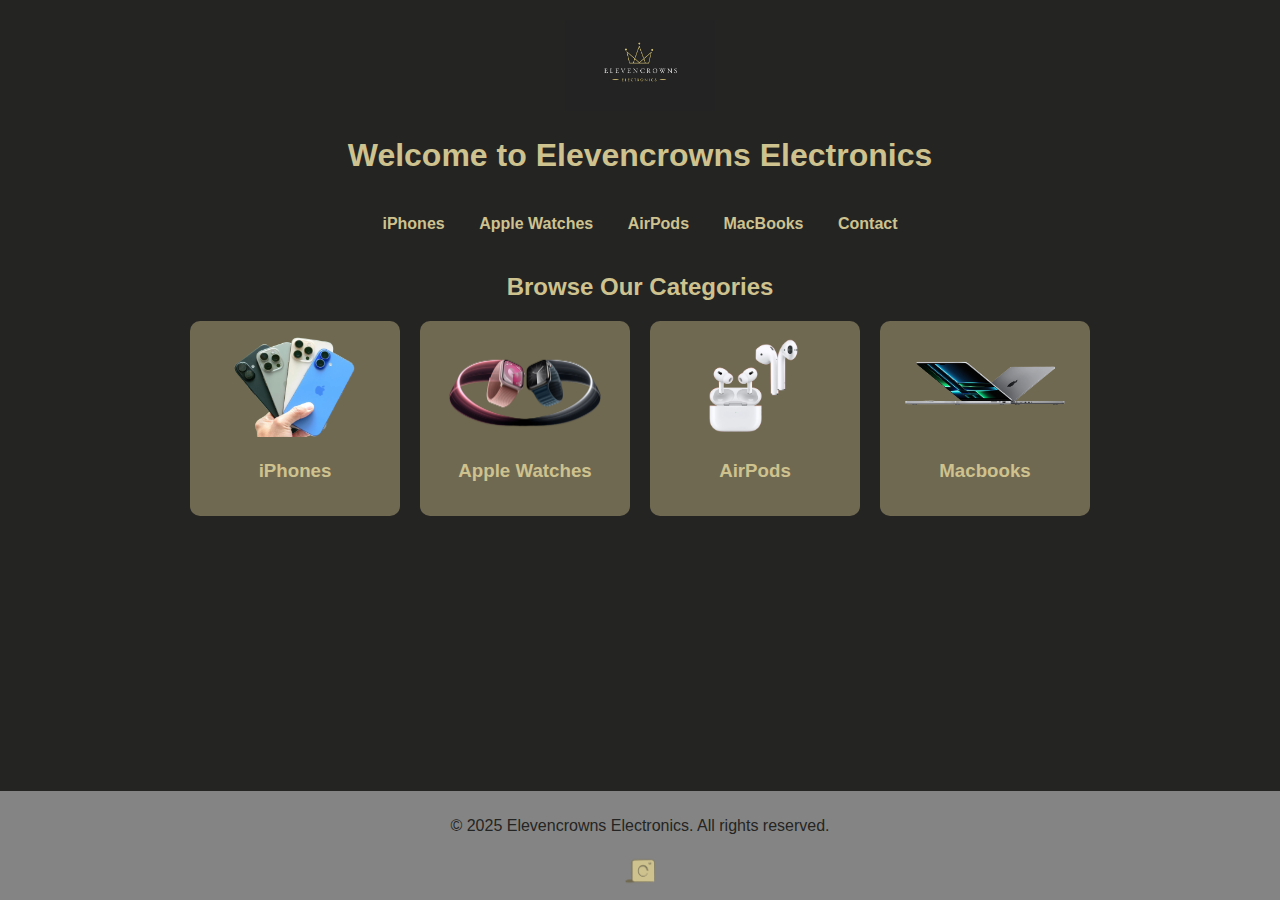
==== index.html @ 417bc778 "Add files via upload" ====
<!DOCTYPE html>
<html lang="en">
<head>
    <meta charset="UTF-8">
    <meta name="viewport" content="width=device-width, initial-scale=1.0">
    <title>Elevencrowns Electronics</title>
    <link rel="stylesheet" href="styles.css">
</head>
<body>
    <header>
        <div class="logo">
            <img src="Eleven.jpg" alt="Elevencrowns Electronics Logo">
        </div>
        <h1>Welcome to Elevencrowns Electronics</h1>
    </header>

    <nav>
        <a href="iphones.html">iPhones</a>
        <a href="applewatches.html">Apple Watches</a>
        <a href="airpods.html">AirPods</a>
        <a href="macbook.html">MacBooks</a>
        <a href="contact.html">Contact</a>
    </nav>

    <main>
        <h2>Browse Our Categories</h2>
        <div class="category-grid">
            <a href="iphones.html" class="category">
                <img src="iphone.png" alt="iPhones">
                <h3>iPhones</h3>
            </a>

            <a href="applewatches.html" class="category">
                <img src="applewatch.png" alt="Apple Watches">
                <h3>Apple Watches</h3>
            </a>

            <a href="airpods.html" class="category">
                <img src="airpods.png" alt="AirPods">
                <h3>AirPods</h3>
            </a>

            <a href="macbook.html" class="category">
                <img src="macbook.png" alt="MacBooks">
                <h3>Macbooks</h3>
            </a>
        </div>
    </main>

    <footer>
        <p>&copy; 2025 Elevencrowns Electronics. All rights reserved.</p>
        <a href="https://www.instagram.com/YOUR_INSTAGRAM_USERNAME" target="_blank">
            <img src="instagram.png" alt="Instagram" class="social-icon">
        </a>
    </footer>    
</body>
</html>
---- styles.css ----
/* Ensure full-height layout */
html, body {
    height: 100%;
    margin: 0;
    padding: 0;
    display: flex;
    flex-direction: column;
    background-color: #242423;
    color: #cec28f;
    font-family: Arial, sans-serif;
    text-align: center;
    min-height: 100vh;
}

/* Make the main content take up remaining space */
main {
    flex: 1;
    padding: 20px;
}

/* Header styling */
header {
    padding: 20px;
}

.logo img {
    width: 150px;
}

/* Navigation bar */
nav {
    color: #cec28f;
    text-decoration: none;
    margin: 0 15px;
    font-weight: bold;
}

nav a {
    color: #cec28f;
    text-decoration: none;
    margin: 0 15px;
    font-weight: bold;
}

/* Category Grid */
.category-grid {
    display: flex;
    justify-content: center;
    gap: 20px;
    margin: 20px auto;
    max-width: 900px;
}

/* Each category */
.category {
    text-decoration: none;
    color: #cec28f;
    text-align: center;
    background-color: #706951;
    padding: 15px;
    border-radius: 10px;
    width: 250px;
    transition: transform 0.2s ease-in-out;
}

.category img {
    width: 100%;
    height: auto;
    border-radius: 10px;
}

/* Hover effect */
.category:hover {
    transform: scale(1.05);
    background-color: #8c8c87;
}

/* Product styling */
.product-grid {
    display: grid;
    grid-template-columns: repeat(4, 1fr); /* 4 products per row */
    gap: 20px; /* Space between products */
    justify-content: center;
    padding: 20px 0;
}

/* Ensure responsiveness for smaller screens */
@media (max-width: 1024px) {
    .product-grid {
        grid-template-columns: repeat(2, 1fr); /* 2 per row on tablets */
    }
}

@media (max-width: 768px) {
    .product-grid {
        grid-template-columns: repeat(1, 1fr); /* 1 per row on mobile */
    }
}


.product {
    background-color: #706951;
    padding: 20px;
    border-radius: 10px;
    max-width: 600px;
    margin: 20px auto;
}

.product img {
    width: 100%;
    border-radius: 10px;
}

/* Order button */
.buy-btn {
    display: inline-block;
    background-color: #8c8c87;
    color: #242423;
    padding: 10px 15px;
    text-decoration: none;
    border-radius: 5px;
    font-weight: bold;
}

.buy-btn:hover {
    background-color: #cec28f;
}

/* Contact section */
.contact {
    margin: 20px auto;
    padding: 20px;
    background-color: #706951;
    border-radius: 10px;
    max-width: 800px;
}

/* Sticky Footer */
footer {
    display: flex;
    justify-content: center;
    align-items: center;
    flex-direction: column;
    padding: 10px;
    background-color: #848484;
    color: #242423;
}

.social-icon {
    width: 30px; /* Adjust size as needed */
    height: auto;
    margin-top: 5px;
    transition: transform 0.3s ease;
}

.social-icon:hover {
    transform: scale(1.1); /* Slight zoom effect on hover */
}
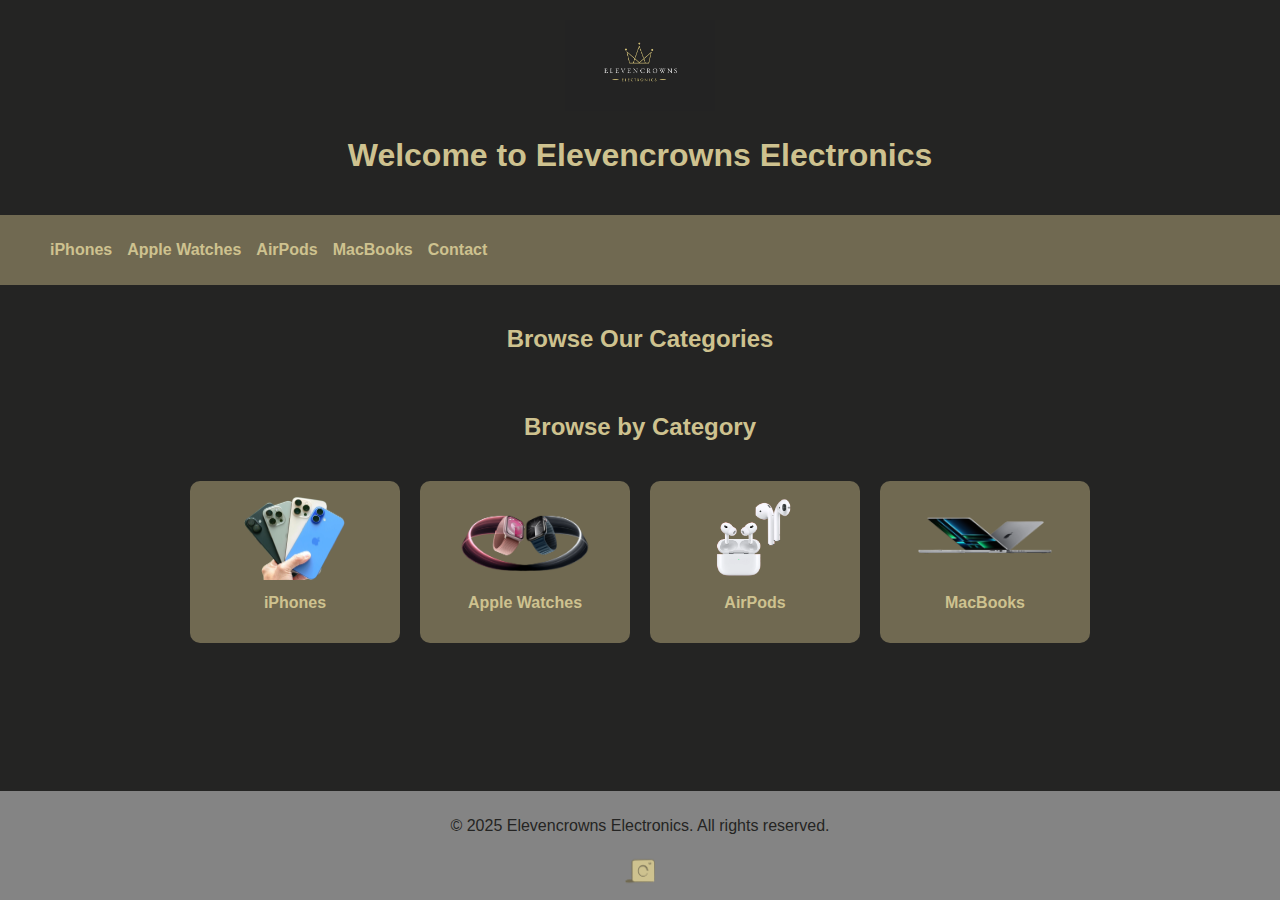
==== commit 8d061567: "Add files via upload" ====
--- a/index.html
+++ b/index.html
@@ -15,36 +15,39 @@
     </header>
 
     <nav>
-        <a href="iphones.html">iPhones</a>
-        <a href="applewatches.html">Apple Watches</a>
-        <a href="airpods.html">AirPods</a>
-        <a href="macbook.html">MacBooks</a>
-        <a href="contact.html">Contact</a>
-    </nav>
+        <div class="menu-toggle" onclick="toggleMenu()">☰</div>
+        <ul class="nav-links">
+            <li><a href="iphones.html">iPhones</a></li>
+            <li><a href="applewatches.html">Apple Watches</a></li>
+            <li><a href="airpods.html">AirPods</a></li>
+            <li><a href="macbooks.html">MacBooks</a></li>
+            <li><a href="contact.html">Contact</a></li>
+        </ul>
+    </nav>    
 
     <main>
         <h2>Browse Our Categories</h2>
-        <div class="category-grid">
-            <a href="iphones.html" class="category">
-                <img src="iphone.png" alt="iPhones">
-                <h3>iPhones</h3>
-            </a>
-
-            <a href="applewatches.html" class="category">
-                <img src="applewatch.png" alt="Apple Watches">
-                <h3>Apple Watches</h3>
-            </a>
-
-            <a href="airpods.html" class="category">
-                <img src="airpods.png" alt="AirPods">
-                <h3>AirPods</h3>
-            </a>
-
-            <a href="macbook.html" class="category">
-                <img src="macbook.png" alt="MacBooks">
-                <h3>Macbooks</h3>
-            </a>
-        </div>
+        <section id="categories" class="categories">
+            <h2>Browse by Category</h2>
+            <div class="category-grid">
+                <a href="iphones.html" class="category">
+                    <img src="iphone.png" alt="iPhones">
+                    <p>iPhones</p>
+                </a>
+                <a href="applewatches.html" class="category">
+                    <img src="applewatch.png" alt="Apple Watches">
+                    <p>Apple Watches</p>
+                </a>
+                <a href="airpods.html" class="category">
+                    <img src="airpods.png" alt="AirPods">
+                    <p>AirPods</p>
+                </a>
+                <a href="macbooks.html" class="category">
+                    <img src="macbook.png" alt="MacBooks">
+                    <p>MacBooks</p>
+                </a>
+            </div>
+        </section>        
     </main>
 
     <footer>
--- a/styles.css
+++ b/styles.css
@@ -28,19 +28,111 @@
 }
 
 /* Navigation bar */
+/* Navbar Styles */
 nav {
-    color: #cec28f;
-    text-decoration: none;
-    margin: 0 15px;
+    background-color: #706951;
+    padding: 10px;
+    display: flex;
+    justify-content: space-between;
+    align-items: center;
+}
+
+.nav-links {
+    list-style: none;
+    display: flex;
+    gap: 15px;
+}
+
+.nav-links li {
+    display: inline;
+}
+
+.nav-links a {
+    text-decoration: none;
+    color: #cec28f;
     font-weight: bold;
 }
 
-nav a {
-    color: #cec28f;
-    text-decoration: none;
-    margin: 0 15px;
+/* Hamburger Menu for Mobile */
+.menu-toggle {
+    display: none;
+    font-size: 24px;
+    cursor: pointer;
+    color: #cec28f;
+}
+
+/* Categories Section */
+.categories {
+    text-align: center;
+    padding: 20px;
+}
+
+.category-grid {
+    display: grid;
+    grid-template-columns: repeat(4, 1fr);
+    gap: 20px;
+    padding: 20px;
+}
+
+.category {
+    display: block;
+    text-align: center;
+    background-color: #706951;
+    padding: 15px;
+    border-radius: 10px;
+    text-decoration: none;
+    color: #cec28f;
+}
+
+.category img {
+    width: 100%;
+    max-width: 150px;
+    border-radius: 10px;
+}
+
+.category p {
+    margin-top: 10px;
     font-weight: bold;
 }
+
+/* Responsive Design */
+@media (max-width: 1024px) {
+    .category-grid {
+        grid-template-columns: repeat(2, 1fr); /* 2 per row on tablets */
+    }
+}
+
+@media (max-width: 768px) {
+    .category-grid {
+        grid-template-columns: repeat(1, 1fr); /* 1 per row on mobile */
+    }
+
+    .menu-toggle {
+        display: block; /* Show menu toggle on small screens */
+    }
+
+    .nav-links {
+        display: none;
+        flex-direction: column;
+        background-color: #706951;
+        position: absolute;
+        top: 50px;
+        left: 0;
+        width: 100%;
+        text-align: center;
+        padding: 10px 0;
+    }
+
+    .nav-links li {
+        display: block;
+        margin: 10px 0;
+    }
+
+    .nav-links.active {
+        display: flex;
+    }
+}
+
 
 /* Category Grid */
 .category-grid {
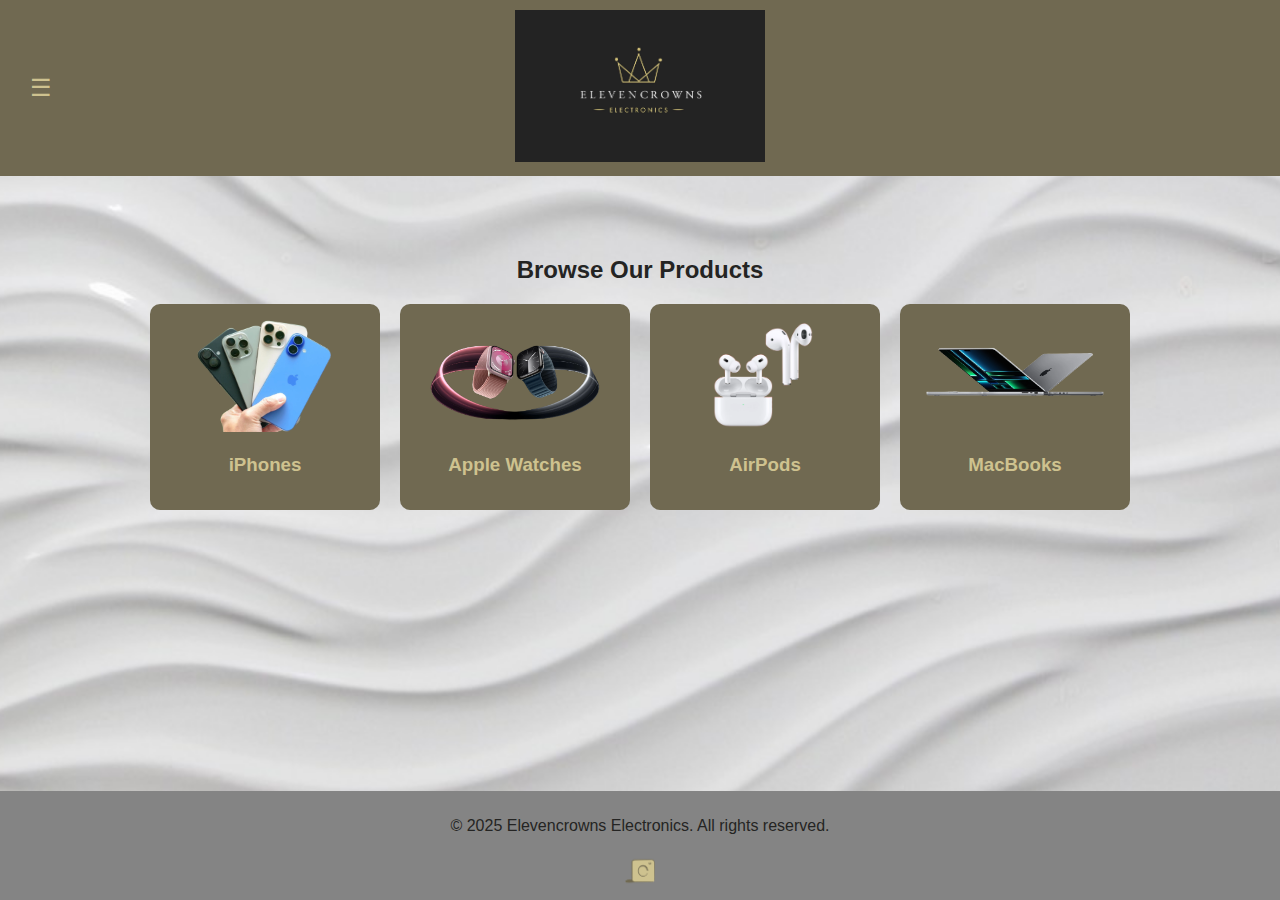
==== commit 1fff62f0: "Add files via upload" ====
--- a/index.html
+++ b/index.html
@@ -7,54 +7,69 @@
     <link rel="stylesheet" href="styles.css">
 </head>
 <body>
+
     <header>
+        <div class="menu-toggle" onclick="toggleMenu()">☰</div>
         <div class="logo">
             <img src="Eleven.jpg" alt="Elevencrowns Electronics Logo">
         </div>
-        <h1>Welcome to Elevencrowns Electronics</h1>
     </header>
-
-    <nav>
-        <div class="menu-toggle" onclick="toggleMenu()">☰</div>
-        <ul class="nav-links">
+    
+    <nav class="dropdown-menu" id="menu">
+        <ul>
             <li><a href="iphones.html">iPhones</a></li>
             <li><a href="applewatches.html">Apple Watches</a></li>
             <li><a href="airpods.html">AirPods</a></li>
-            <li><a href="macbooks.html">MacBooks</a></li>
+            <li><a href="macbook.html">MacBooks</a></li>
             <li><a href="contact.html">Contact</a></li>
         </ul>
-    </nav>    
+    </nav>
+    
 
-    <main>
-        <h2>Browse Our Categories</h2>
-        <section id="categories" class="categories">
-            <h2>Browse by Category</h2>
-            <div class="category-grid">
-                <a href="iphones.html" class="category">
-                    <img src="iphone.png" alt="iPhones">
-                    <p>iPhones</p>
-                </a>
-                <a href="applewatches.html" class="category">
-                    <img src="applewatch.png" alt="Apple Watches">
-                    <p>Apple Watches</p>
-                </a>
-                <a href="airpods.html" class="category">
-                    <img src="airpods.png" alt="AirPods">
-                    <p>AirPods</p>
-                </a>
-                <a href="macbooks.html" class="category">
-                    <img src="macbook.png" alt="MacBooks">
-                    <p>MacBooks</p>
-                </a>
-            </div>
-        </section>        
-    </main>
-
+    <section class="categories">
+        <h2>Browse Our Products</h2>
+        <div class="category-grid">
+            <a href="iphones.html" class="category">
+                <img src="iphone.png" alt="iPhones">
+                <h3>iPhones</h3>
+            </a>
+            <a href="applewatches.html" class="category">
+                <img src="applewatch.png" alt="Apple Watches">
+                <h3>Apple Watches</h3>
+            </a>
+            <a href="airpods.html" class="category">
+                <img src="airpods.png" alt="AirPods">
+                <h3>AirPods</h3>
+            </a>
+            <a href="macbooks.html" class="category">
+                <img src="macbook.png" alt="MacBooks">
+                <h3>MacBooks</h3>
+            </a>
+        </div>
+    </section>
+    
+    
     <footer>
         <p>&copy; 2025 Elevencrowns Electronics. All rights reserved.</p>
         <a href="https://www.instagram.com/YOUR_INSTAGRAM_USERNAME" target="_blank">
             <img src="instagram.png" alt="Instagram" class="social-icon">
         </a>
-    </footer>    
+    </footer>
+
+    <script>
+        function toggleMenu() {
+            var menu = document.getElementById("menu");
+            menu.style.display = (menu.style.display === "block") ? "none" : "block";
+        }
+    
+        // Close menu if clicking outside
+        document.addEventListener("click", function(event) {
+            var menu = document.getElementById("menu");
+            var toggle = document.querySelector(".menu-toggle");
+            if (!menu.contains(event.target) && !toggle.contains(event.target)) {
+                menu.style.display = "none";
+            }
+        });
+    </script>          
 </body>
 </html>
--- a/styles.css
+++ b/styles.css
@@ -1,179 +1,240 @@
-/* Ensure full-height layout */
 html, body {
     height: 100%;
     margin: 0;
-    padding: 0;
     display: flex;
     flex-direction: column;
-    background-color: #242423;
     color: #cec28f;
     font-family: Arial, sans-serif;
     text-align: center;
     min-height: 100vh;
 }
 
-/* Make the main content take up remaining space */
+body {
+    background-image: url('Background.png'); /* Use the uploaded image */
+    background-size: cover; /* Ensure it covers the full page */
+    background-position: center; /* Center the image */
+    background-attachment: fixed; /* Keep it fixed while scrolling */
+    background-repeat: no-repeat; /* Prevent tiling */
+    color: #242423; /* Adjust text color for readability */
+}
+
+
+header {
+    display: flex;
+    align-items: center;
+    justify-content: center;
+    position: relative;
+    padding: 10px 20px;
+    background-color: #706951;
+}
+
+/* NAVIGATION */
+nav {
+    background-color: #706951;
+    padding: 10px 20px;
+    display: flex;
+    align-items: center;
+    justify-content: space-between;
+    position: relative;
+}
+
+/* Container for menu and logo */
+.nav-container {
+    display: flex;
+    align-items: center;
+    gap: 15px; /* Space between menu and logo */
+}
+
+/* Hamburger Menu */
+.menu-toggle {
+    position: absolute;
+    left: 20px; /* Top-left position */
+    font-size: 24px;
+    color: #cec28f;
+    cursor: pointer;
+    padding: 10px;
+    border-radius: 5px;
+    transition: background 0.3s;
+}
+
+.menu-toggle:hover {
+    background-color: #cec28f;
+    color: #242423;
+}
+
+/* LOGO */
+.logo img {
+    width: 250px;
+    height: auto;
+}
+
+/* NAVIGATION MENU */
+.dropdown-menu {
+    display: none; /* Hidden by default */
+    position: absolute;
+    top: 50px; /* Position below the hamburger */
+    left: 0;
+    background-color: #706951;
+    width: 200px;
+    border-radius: 5px;
+    z-index: 1000;
+}
+
+.dropdown-menu ul {
+    list-style: none;
+    margin: 0;
+    padding: 0;
+}
+
+.dropdown-menu ul li {
+    padding: 15px;
+    text-align: left;
+}
+
+.dropdown-menu ul li a {
+    text-decoration: none;
+    color: #cec28f;
+    font-weight: bold;
+    display: block;
+}
+
+.dropdown-menu ul li a:hover {
+    background-color: #cec28f;
+    color: #242423;
+}
+
+/* RESPONSIVE DESIGN */
+@media (max-width: 768px) {
+    .menu-toggle {
+        font-size: 22px;
+    }
+
+    .dropdown-menu {
+        width: 180px;
+    }
+}
+
+/* Dropdown Menu */
+.nav-links {
+    list-style: none;
+    padding: 0;
+    margin: 0;
+    position: absolute;
+    left: 0;
+    top: 100%;
+    width: 200px;
+    background-color: #706951;
+    display: none; /* Hide menu by default */
+}
+
+/* Show menu when hovering */
+nav:hover .nav-links {
+    display: block;
+}
+
+/* Nav Links */
+.nav-links li {
+    padding: 15px;
+    text-align: left;
+}
+
+.nav-links a {
+    text-decoration: none;
+    color: #cec28f;
+    font-weight: bold;
+    display: block;
+}
+
+.nav-links a:hover {
+    background-color: #cec28f;
+    color: #242423;
+}
+
+/* Responsive Design */
+@media (max-width: 768px) {
+    nav {
+        flex-direction: column;
+        align-items: flex-start;
+    }
+
+    .nav-container {
+        width: 100%;
+        justify-content: space-between;
+    }
+
+    .nav-links {
+        width: 100%;
+    }
+}
+
+
 main {
     flex: 1;
-    padding: 20px;
-}
-
-/* Header styling */
-header {
-    padding: 20px;
-}
-
-.logo img {
-    width: 150px;
-}
-
-/* Navigation bar */
-/* Navbar Styles */
-nav {
-    background-color: #706951;
-    padding: 10px;
-    display: flex;
-    justify-content: space-between;
-    align-items: center;
-}
-
-.nav-links {
-    list-style: none;
-    display: flex;
-    gap: 15px;
-}
-
-.nav-links li {
-    display: inline;
-}
-
-.nav-links a {
-    text-decoration: none;
-    color: #cec28f;
-    font-weight: bold;
-}
-
-/* Hamburger Menu for Mobile */
-.menu-toggle {
-    display: none;
-    font-size: 24px;
-    cursor: pointer;
-    color: #cec28f;
 }
 
 /* Categories Section */
 .categories {
     text-align: center;
+    margin: 40px auto;
     padding: 20px;
 }
 
+/* Ensure all 4 categories fit in one row */
 .category-grid {
     display: grid;
-    grid-template-columns: repeat(4, 1fr);
-    gap: 20px;
-    padding: 20px;
-}
-
+    grid-template-columns: repeat(4, 1fr); /* 4 equal columns */
+    gap: 20px; /* Space between items */
+    max-width: 1200px;
+    margin: 0 auto;
+}
+
+/* Individual category styling */
 .category {
-    display: block;
-    text-align: center;
+    text-align: center;
+    text-decoration: none;
+    color: #cec28f;
     background-color: #706951;
     padding: 15px;
     border-radius: 10px;
-    text-decoration: none;
-    color: #cec28f;
-}
-
+    transition: transform 0.3s ease-in-out;
+}
+
+/* Ensure images fit properly */
 .category img {
-    width: 100%;
-    max-width: 150px;
-    border-radius: 10px;
-}
-
-.category p {
-    margin-top: 10px;
-    font-weight: bold;
-}
-
-/* Responsive Design */
-@media (max-width: 1024px) {
-    .category-grid {
-        grid-template-columns: repeat(2, 1fr); /* 2 per row on tablets */
-    }
-}
-
-@media (max-width: 768px) {
-    .category-grid {
-        grid-template-columns: repeat(1, 1fr); /* 1 per row on mobile */
-    }
-
-    .menu-toggle {
-        display: block; /* Show menu toggle on small screens */
-    }
-
-    .nav-links {
-        display: none;
-        flex-direction: column;
-        background-color: #706951;
-        position: absolute;
-        top: 50px;
-        left: 0;
-        width: 100%;
-        text-align: center;
-        padding: 10px 0;
-    }
-
-    .nav-links li {
-        display: block;
-        margin: 10px 0;
-    }
-
-    .nav-links.active {
-        display: flex;
-    }
-}
-
-
-/* Category Grid */
-.category-grid {
-    display: flex;
-    justify-content: center;
-    gap: 20px;
-    margin: 20px auto;
-    max-width: 900px;
-}
-
-/* Each category */
-.category {
-    text-decoration: none;
-    color: #cec28f;
-    text-align: center;
-    background-color: #706951;
-    padding: 15px;
-    border-radius: 10px;
-    width: 250px;
-    transition: transform 0.2s ease-in-out;
-}
-
-.category img {
-    width: 100%;
-    height: auto;
-    border-radius: 10px;
-}
-
-/* Hover effect */
+    width: 100%; /* Ensure images fill the box */
+    max-width: 200px; /* Prevent oversized images */
+    border-radius: 10px;
+}
+
+/* Add hover effect */
 .category:hover {
     transform: scale(1.05);
-    background-color: #8c8c87;
-}
-
-/* Product styling */
+    box-shadow: 0 4px 15px rgba(206, 194, 143, 0.6); /* Gold glow */
+    background-color: #8c8c87; /* Change background on hover */
+    color: #242423; /* Change text color */
+}
+
+/* Responsive Design: Two items per row on tablets */
+@media (max-width: 992px) {
+    .category-grid {
+        grid-template-columns: repeat(2, 1fr); /* 2 per row */
+    }
+}
+
+/* Responsive Design: Full width on mobile */
+@media (max-width: 600px) {
+    .category-grid {
+        grid-template-columns: repeat(1, 1fr); /* 1 per row */
+    }
+}
+
 .product-grid {
     display: grid;
-    grid-template-columns: repeat(4, 1fr); /* 4 products per row */
+    grid-template-columns: repeat(3, 1fr); /* 4 products per row */
     gap: 20px; /* Space between products */
     justify-content: center;
-    padding: 20px 0;
+    padding: 5px 0;
+    text-align: center;
 }
 
 /* Ensure responsiveness for smaller screens */
@@ -192,10 +253,16 @@
 
 .product {
     background-color: #706951;
-    padding: 20px;
-    border-radius: 10px;
-    max-width: 600px;
-    margin: 20px auto;
+    padding: 15px;
+    border-radius: 10px;
+    transition: transform 0.3s ease, box-shadow 0.3s ease;
+}
+
+.product:hover {
+    transform: scale(1.01);
+    box-shadow: 0 4px 15px rgba(206, 194, 143, 0.6); /* Gold glow */
+    background-color: #8c8c87; /* Change background on hover */
+    color: #242423; /* Change text color */
 }
 
 .product img {
@@ -218,7 +285,6 @@
     background-color: #cec28f;
 }
 
-/* Contact section */
 .contact {
     margin: 20px auto;
     padding: 20px;
@@ -227,24 +293,21 @@
     max-width: 800px;
 }
 
-/* Sticky Footer */
 footer {
-    display: flex;
-    justify-content: center;
-    align-items: center;
-    flex-direction: column;
+    background-color: #848484;
+    color: #242423;
+    text-align: center;
     padding: 10px;
-    background-color: #848484;
-    color: #242423;
+    margin-top: auto;
 }
 
 .social-icon {
-    width: 30px; /* Adjust size as needed */
+    width: 30px;
     height: auto;
     margin-top: 5px;
     transition: transform 0.3s ease;
 }
 
 .social-icon:hover {
-    transform: scale(1.1); /* Slight zoom effect on hover */
-}
+    transform: scale(1.1);
+}
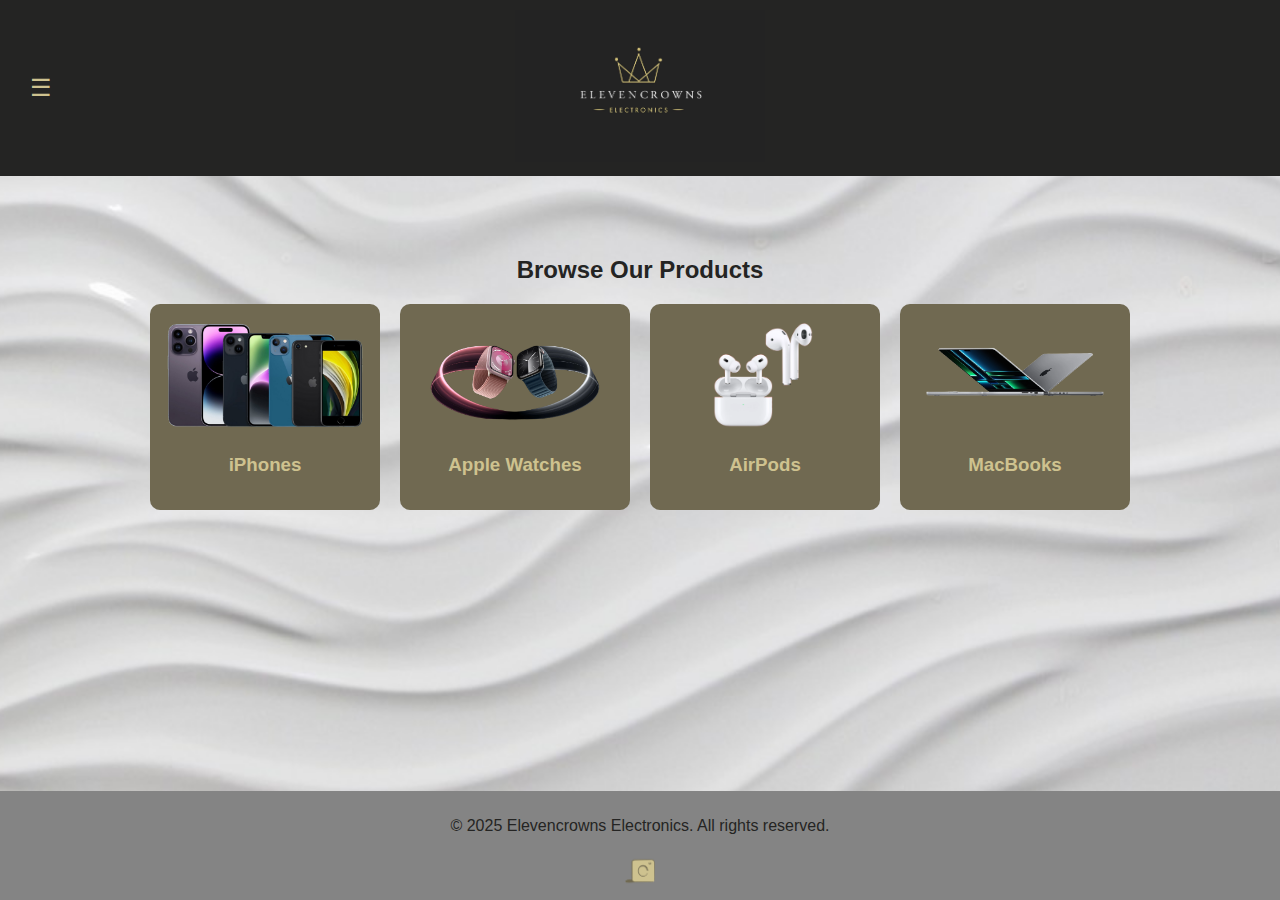
==== commit 5c7fab71: "Add files via upload" ====
--- a/index.html
+++ b/index.html
@@ -41,7 +41,7 @@
                 <img src="airpods.png" alt="AirPods">
                 <h3>AirPods</h3>
             </a>
-            <a href="macbooks.html" class="category">
+            <a href="macbook.html" class="category">
                 <img src="macbook.png" alt="MacBooks">
                 <h3>MacBooks</h3>
             </a>
@@ -51,7 +51,7 @@
     
     <footer>
         <p>&copy; 2025 Elevencrowns Electronics. All rights reserved.</p>
-        <a href="https://www.instagram.com/YOUR_INSTAGRAM_USERNAME" target="_blank">
+        <a href="https://www.instagram.com/elevencrowns.electronics" target="_blank">
             <img src="instagram.png" alt="Instagram" class="social-icon">
         </a>
     </footer>
@@ -72,4 +72,4 @@
         });
     </script>          
 </body>
-</html>
+</html>--- a/styles.css
+++ b/styles.css
@@ -10,12 +10,12 @@
 }
 
 body {
-    background-image: url('Background.png'); /* Use the uploaded image */
-    background-size: cover; /* Ensure it covers the full page */
-    background-position: center; /* Center the image */
-    background-attachment: fixed; /* Keep it fixed while scrolling */
-    background-repeat: no-repeat; /* Prevent tiling */
-    color: #242423; /* Adjust text color for readability */
+    background-image: url('Background.png');
+    background-size: cover; 
+    background-position: center; 
+    background-attachment: fixed; 
+    background-repeat: no-repeat; 
+    color: #242423; 
 }
 
 
@@ -25,7 +25,7 @@
     justify-content: center;
     position: relative;
     padding: 10px 20px;
-    background-color: #706951;
+    background-color: #242423;
 }
 
 /* NAVIGATION */
@@ -42,13 +42,13 @@
 .nav-container {
     display: flex;
     align-items: center;
-    gap: 15px; /* Space between menu and logo */
+    gap: 15px; 
 }
 
 /* Hamburger Menu */
 .menu-toggle {
     position: absolute;
-    left: 20px; /* Top-left position */
+    left: 20px; 
     font-size: 24px;
     color: #cec28f;
     cursor: pointer;
@@ -68,13 +68,27 @@
     height: auto;
 }
 
+/* Adjust for tablets */
+@media screen and (max-width: 768px) {
+    .logo img {
+        width: 220px; 
+    }
+}
+
+/* Adjust for mobile devices */
+@media screen and (max-width: 480px) {
+    .logo img {
+        width: 200px; 
+    }
+}
+
 /* NAVIGATION MENU */
 .dropdown-menu {
-    display: none; /* Hidden by default */
+    display: none; 
     position: absolute;
-    top: 50px; /* Position below the hamburger */
+    top: 50px; 
     left: 0;
-    background-color: #706951;
+    background-color: #8c8c87;
     width: 200px;
     border-radius: 5px;
     z-index: 1000;
@@ -103,7 +117,6 @@
     color: #242423;
 }
 
-/* RESPONSIVE DESIGN */
 @media (max-width: 768px) {
     .menu-toggle {
         font-size: 22px;
@@ -114,7 +127,6 @@
     }
 }
 
-/* Dropdown Menu */
 .nav-links {
     list-style: none;
     padding: 0;
@@ -124,15 +136,13 @@
     top: 100%;
     width: 200px;
     background-color: #706951;
-    display: none; /* Hide menu by default */
-}
-
-/* Show menu when hovering */
+    display: none; 
+}
+
 nav:hover .nav-links {
     display: block;
 }
 
-/* Nav Links */
 .nav-links li {
     padding: 15px;
     text-align: left;
@@ -150,7 +160,6 @@
     color: #242423;
 }
 
-/* Responsive Design */
 @media (max-width: 768px) {
     nav {
         flex-direction: column;
@@ -179,16 +188,14 @@
     padding: 20px;
 }
 
-/* Ensure all 4 categories fit in one row */
 .category-grid {
     display: grid;
-    grid-template-columns: repeat(4, 1fr); /* 4 equal columns */
-    gap: 20px; /* Space between items */
+    grid-template-columns: repeat(4, 1fr); 
+    gap: 20px; 
     max-width: 1200px;
     margin: 0 auto;
 }
 
-/* Individual category styling */
 .category {
     text-align: center;
     text-decoration: none;
@@ -199,54 +206,64 @@
     transition: transform 0.3s ease-in-out;
 }
 
-/* Ensure images fit properly */
 .category img {
-    width: 100%; /* Ensure images fill the box */
-    max-width: 200px; /* Prevent oversized images */
-    border-radius: 10px;
-}
-
-/* Add hover effect */
+    width: 100%; 
+    max-width: 200px; 
+    border-radius: 10px;
+}
+
 .category:hover {
     transform: scale(1.05);
-    box-shadow: 0 4px 15px rgba(206, 194, 143, 0.6); /* Gold glow */
-    background-color: #8c8c87; /* Change background on hover */
-    color: #242423; /* Change text color */
-}
-
-/* Responsive Design: Two items per row on tablets */
+    box-shadow: 0 4px 15px rgba(206, 194, 143, 0.6); 
+    background-color: #8c8c87; 
+    color: #242423; 
+}
+
 @media (max-width: 992px) {
     .category-grid {
-        grid-template-columns: repeat(2, 1fr); /* 2 per row */
-    }
-}
-
-/* Responsive Design: Full width on mobile */
+        grid-template-columns: repeat(2, 1fr); 
+    }
+
+    .category img {
+        max-width: 100px;
+    }
+}
+
 @media (max-width: 600px) {
     .category-grid {
-        grid-template-columns: repeat(1, 1fr); /* 1 per row */
+        grid-template-columns: repeat(2, 1fr); 
+    }
+
+    .category img {
+        max-width: 50px;
     }
 }
 
 .product-grid {
     display: grid;
-    grid-template-columns: repeat(3, 1fr); /* 4 products per row */
-    gap: 20px; /* Space between products */
+    grid-template-columns: repeat(3, 1fr);
+    gap: 20px; 
     justify-content: center;
     padding: 5px 0;
     text-align: center;
 }
 
-/* Ensure responsiveness for smaller screens */
-@media (max-width: 1024px) {
+@media screen and (max-width: 768px) {
     .product-grid {
-        grid-template-columns: repeat(2, 1fr); /* 2 per row on tablets */
-    }
-}
-
-@media (max-width: 768px) {
+        grid-template-columns: repeat(3, 1fr); 
+    }
+    .product img {
+        max-width: 100px; 
+    }
+}
+
+/* Mobile View (1 product per row) */
+@media screen and (max-width: 480px) {
     .product-grid {
-        grid-template-columns: repeat(1, 1fr); /* 1 per row on mobile */
+        grid-template-columns: repeat(3, 1fr); 
+    }
+    .product img {
+        max-width: 50px; 
     }
 }
 
@@ -260,14 +277,15 @@
 
 .product:hover {
     transform: scale(1.01);
-    box-shadow: 0 4px 15px rgba(206, 194, 143, 0.6); /* Gold glow */
-    background-color: #8c8c87; /* Change background on hover */
-    color: #242423; /* Change text color */
+    box-shadow: 0 4px 15px rgba(206, 194, 143, 0.6); 
+    background-color: #8c8c87; 
+    color: #242423; 
 }
 
 .product img {
     width: 100%;
     border-radius: 10px;
+    max-width: 200px;
 }
 
 /* Order button */
@@ -310,4 +328,4 @@
 
 .social-icon:hover {
     transform: scale(1.1);
-}
+}